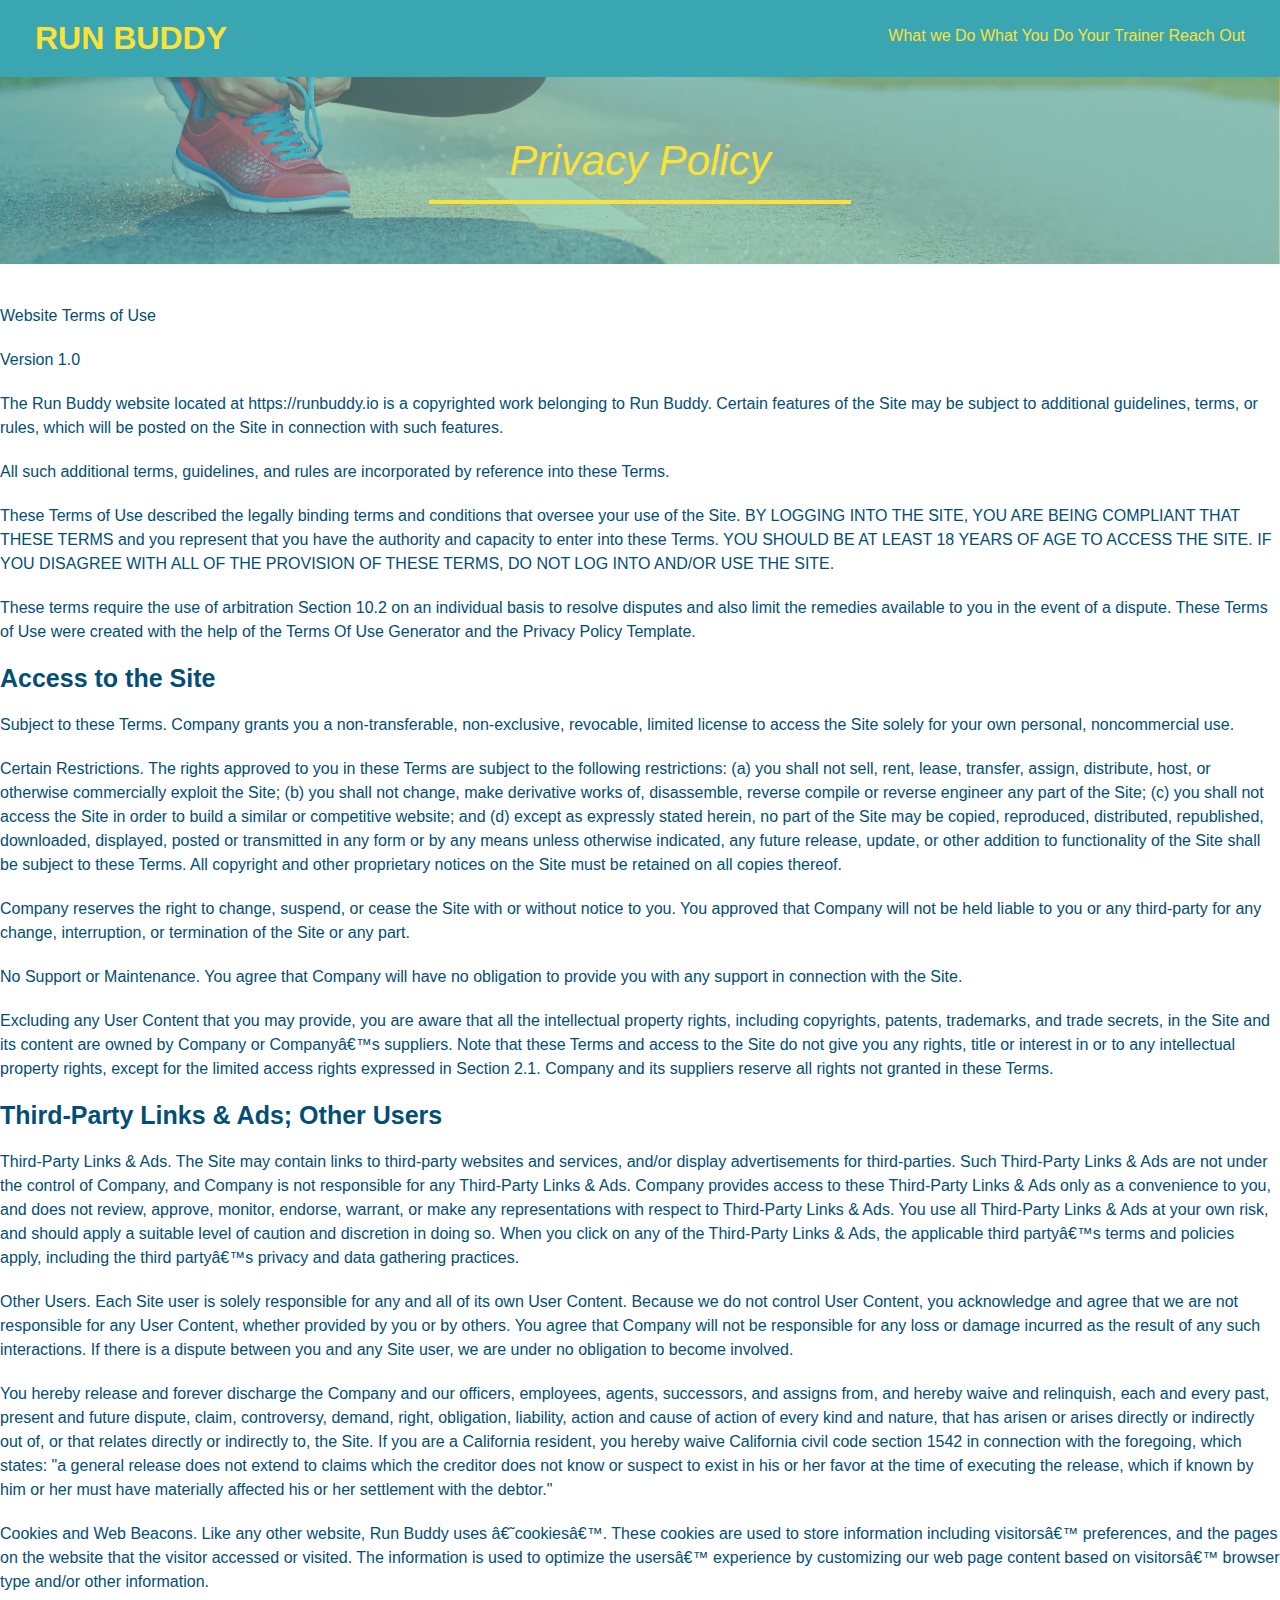
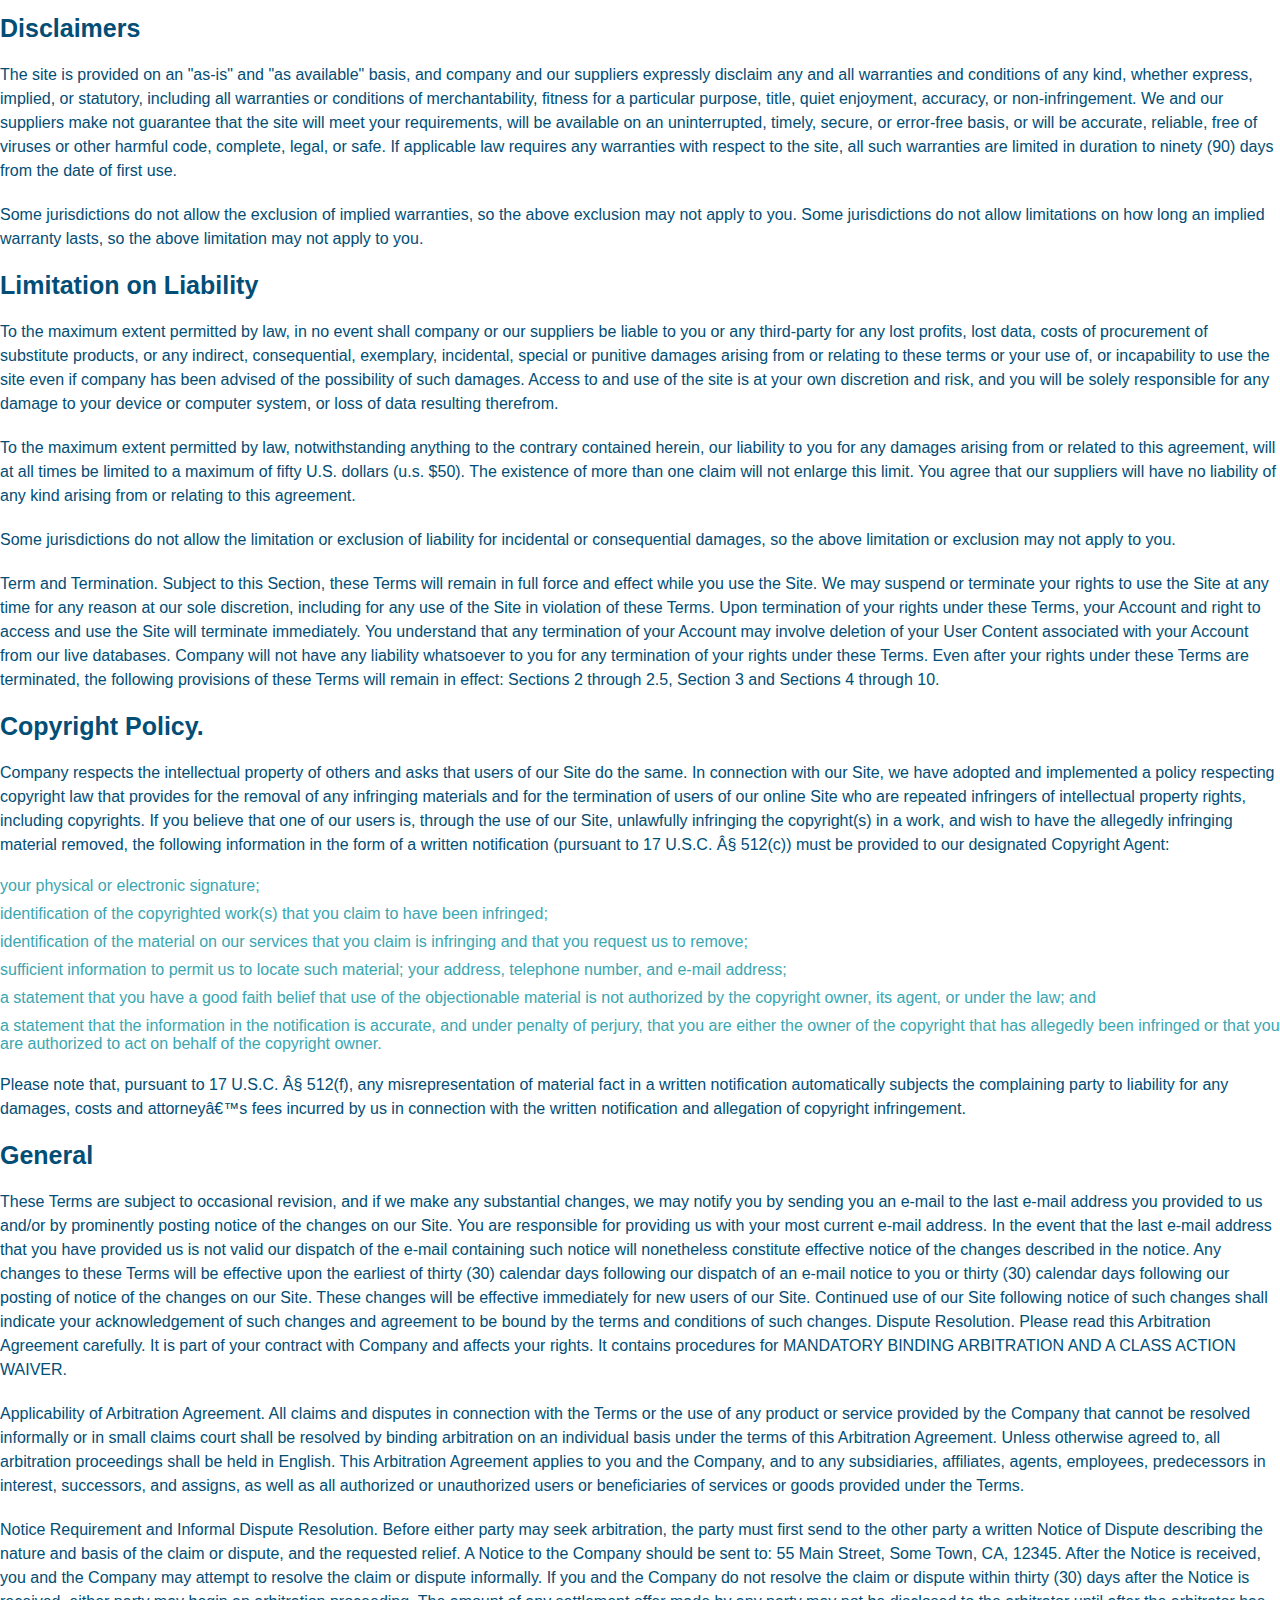
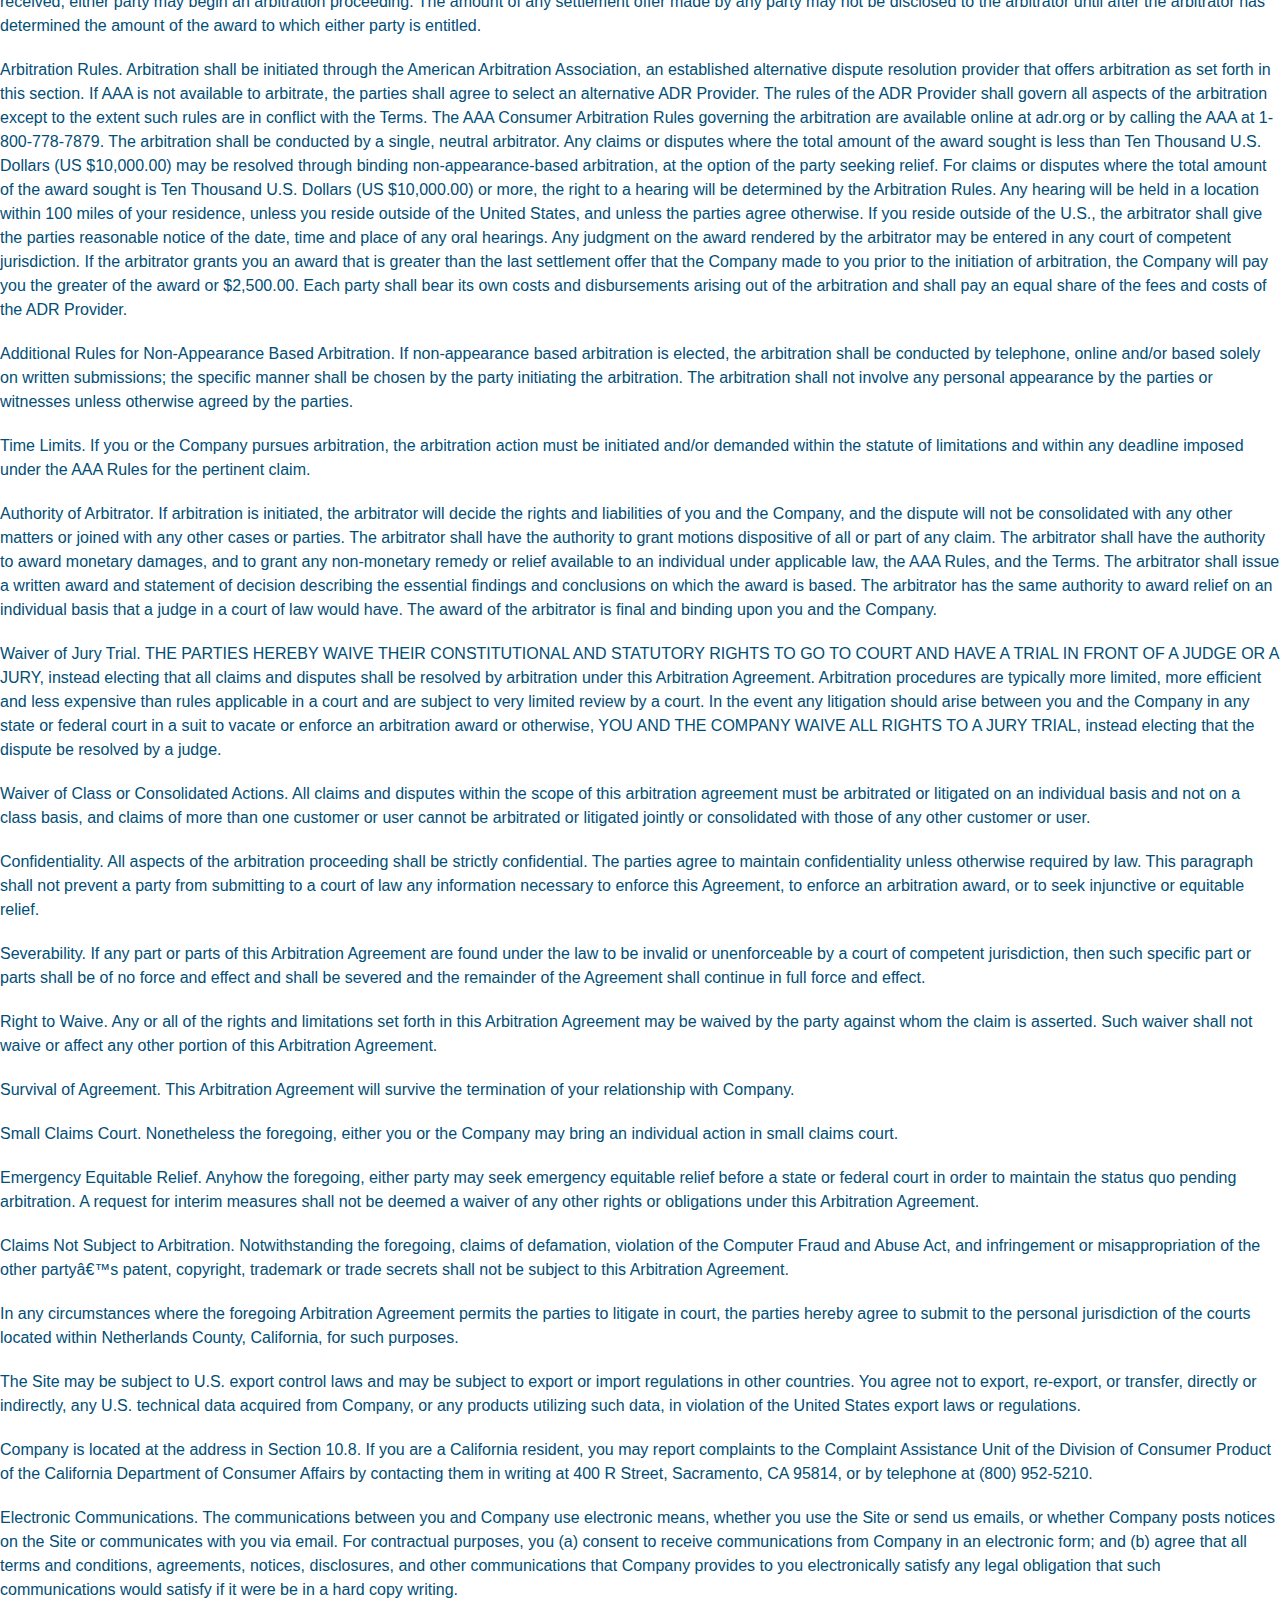
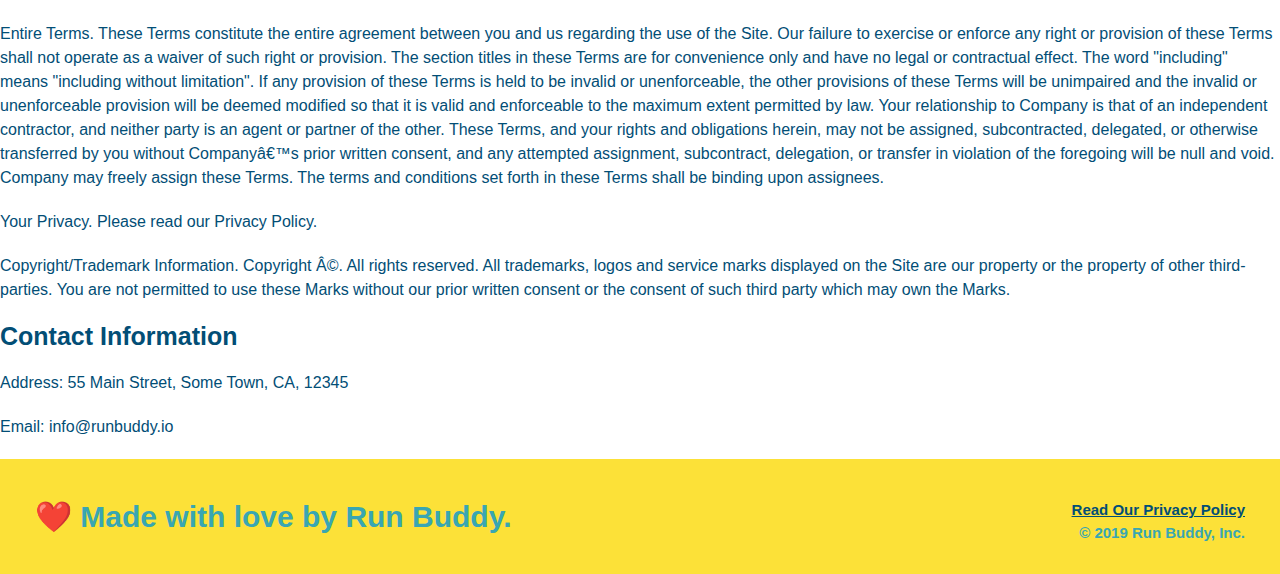
==== privacy-policy.html @ aa58d548 "privacy policy" ====
<!DOCTYPE html>
<html lang="en">
<head>
    <meta charset="UTF-8">
    
    <title>Privacy Policy - Run Buddy</title>
    <link rel="stylesheet" href="./style.css">
    <link rel="stylesheet" href="./assets/css/secondary-style.css">
</head>
<body>
    <header>
        
        <h1>
            <a href="index.html">RUN BUDDY</a>
        
        </h1>

        <nav>
            <ul>

            <il>
                <a href="./index.html#what-we-do">What we Do

                </a>
            </il>
            <il>
                <a href="./index.html#what-you-do"> What You Do

                </a>
            </il>
            <il>
                <a href="./index.html#your-trainer">Your Trainer

                </a>
            </il>
            <il>
                <a href="./index.html#reach-out"> Reach Out

                </a>
            </il>

            </ul>
            
        </nav>
    </header>

    <section class="hero">
        <h2 class="page-title">
          Privacy Policy
        </h2>
    </section>
    <articel class="secondary-content">
        
      <p>
        Website Terms of Use
      </p>

      <p>
        Version 1.0
      </p>

      <p>
        The Run Buddy website located at https://runbuddy.io is a copyrighted work belonging to Run Buddy. Certain
        features of the Site may be subject to additional guidelines, terms, or rules, which will be posted on the Site
        in connection with such features.
      </p>

      <p>
        All such additional terms, guidelines, and rules are incorporated by reference into these Terms.
      </p>

      <p>
        These Terms of Use described the legally binding terms and conditions that oversee your use of the Site. BY
        LOGGING INTO THE SITE, YOU ARE BEING COMPLIANT THAT THESE TERMS and you represent that you have the authority
        and capacity to enter into these Terms. YOU SHOULD BE AT LEAST 18 YEARS OF AGE TO ACCESS THE SITE. IF YOU
        DISAGREE WITH ALL OF THE PROVISION OF THESE TERMS, DO NOT LOG INTO AND/OR USE THE SITE.
      </p>

      <p>
        These terms require the use of arbitration Section 10.2 on an individual basis to resolve disputes and also
        limit the remedies available to you in the event of a dispute. These Terms of Use were created with the help of
        the Terms Of Use Generator and the Privacy Policy Template.
      </p>

      <h3>
        Access to the Site
      </h3>

      <p>
        Subject to these Terms. Company grants you a non-transferable, non-exclusive, revocable, limited license to
        access the Site solely for your own personal, noncommercial use.
      </p>

      <p>
        Certain Restrictions. The rights approved to you in these Terms are subject to the following restrictions: (a)
        you shall not sell, rent, lease, transfer, assign, distribute, host, or otherwise commercially exploit the Site;
        (b) you shall not change, make derivative works of, disassemble, reverse compile or reverse engineer any part of
        the Site; (c) you shall not access the Site in order to build a similar or competitive website; and (d) except
        as expressly stated herein, no part of the Site may be copied, reproduced, distributed, republished, downloaded,
        displayed, posted or transmitted in any form or by any means unless otherwise indicated, any future release,
        update, or other addition to functionality of the Site shall be subject to these Terms. All copyright and other
        proprietary notices on the Site must be retained on all copies thereof.
      </p>

      <p>
        Company reserves the right to change, suspend, or cease the Site with or without notice to you. You approved
        that Company will not be held liable to you or any third-party for any change, interruption, or termination of
        the Site or any part.
      </p>

      <p>
        No Support or Maintenance. You agree that Company will have no obligation to provide you with any support in
        connection with the Site.
      </p>

      <p>
        Excluding any User Content that you may provide, you are aware that all the intellectual property rights,
        including copyrights, patents, trademarks, and trade secrets, in the Site and its content are owned by Company
        or Companyâ€™s suppliers. Note that these Terms and access to the Site do not give you any rights, title or
        interest in or to any intellectual property rights, except for the limited access rights expressed in Section
        2.1. Company and its suppliers reserve all rights not granted in these Terms.
      </p>

      <h3>
        Third-Party Links & Ads; Other Users
      </h3>

      <p>
        Third-Party Links & Ads. The Site may contain links to third-party websites and services, and/or display
        advertisements for third-parties. Such Third-Party Links & Ads are not under the control of Company, and Company
        is not responsible for any Third-Party Links & Ads. Company provides access to these Third-Party Links & Ads
        only as a convenience to you, and does not review, approve, monitor, endorse, warrant, or make any
        representations with respect to Third-Party Links & Ads. You use all Third-Party Links & Ads at your own risk,
        and should apply a suitable level of caution and discretion in doing so. When you click on any of the
        Third-Party Links & Ads, the applicable third partyâ€™s terms and policies apply, including the third partyâ€™s
        privacy and data gathering practices.
      </p>

      <p>
        Other Users. Each Site user is solely responsible for any and all of its own User Content. Because we do not
        control User Content, you acknowledge and agree that we are not responsible for any User Content, whether
        provided by you or by others. You agree that Company will not be responsible for any loss or damage incurred as
        the result of any such interactions. If there is a dispute between you and any Site user, we are under no
        obligation to become involved.
      </p>

      <p>
        You hereby release and forever discharge the Company and our officers, employees, agents, successors, and
        assigns from, and hereby waive and relinquish, each and every past, present and future dispute, claim,
        controversy, demand, right, obligation, liability, action and cause of action of every kind and nature, that has
        arisen or arises directly or indirectly out of, or that relates directly or indirectly to, the Site. If you are
        a California resident, you hereby waive California civil code section 1542 in connection with the foregoing,
        which states: "a general release does not extend to claims which the creditor does not know or suspect to exist
        in his or her favor at the time of executing the release, which if known by him or her must have materially
        affected his or her settlement with the debtor."
      </p>

      <p>
        Cookies and Web Beacons. Like any other website, Run Buddy uses â€˜cookiesâ€™. These cookies are used to store
        information including visitorsâ€™ preferences, and the pages on the website that the visitor accessed or visited.
        The information is used to optimize the usersâ€™ experience by customizing our web page content based on visitorsâ€™
        browser type and/or other information.
      </p>

      <h3>
        Disclaimers
      </h3>

      <p>
        The site is provided on an "as-is" and "as available" basis, and company and our suppliers expressly disclaim
        any and all warranties and conditions of any kind, whether express, implied, or statutory, including all
        warranties or conditions of merchantability, fitness for a particular purpose, title, quiet enjoyment, accuracy,
        or non-infringement. We and our suppliers make not guarantee that the site will meet your requirements, will be
        available on an uninterrupted, timely, secure, or error-free basis, or will be accurate, reliable, free of
        viruses or other harmful code, complete, legal, or safe. If applicable law requires any warranties with respect
        to the site, all such warranties are limited in duration to ninety (90) days from the date of first use.
      </p>

      <p>
        Some jurisdictions do not allow the exclusion of implied warranties, so the above exclusion may not apply to
        you. Some jurisdictions do not allow limitations on how long an implied warranty lasts, so the above limitation
        may not apply to you.
      </p>

      <h3>
        Limitation on Liability
      </h3>

      <p>
        To the maximum extent permitted by law, in no event shall company or our suppliers be liable to you or any
        third-party for any lost profits, lost data, costs of procurement of substitute products, or any indirect,
        consequential, exemplary, incidental, special or punitive damages arising from or relating to these terms or
        your use of, or incapability to use the site even if company has been advised of the possibility of such
        damages. Access to and use of the site is at your own discretion and risk, and you will be solely responsible
        for any damage to your device or computer system, or loss of data resulting therefrom.
      </p>

      <p>
        To the maximum extent permitted by law, notwithstanding anything to the contrary contained herein, our liability
        to you for any damages arising from or related to this agreement, will at all times be limited to a maximum of
        fifty U.S. dollars (u.s. $50). The existence of more than one claim will not enlarge this limit. You agree that
        our suppliers will have no liability of any kind arising from or relating to this agreement.
      </p>

      <p>
        Some jurisdictions do not allow the limitation or exclusion of liability for incidental or consequential
        damages, so the above limitation or exclusion may not apply to you.
      </p>

      <p>
        Term and Termination. Subject to this Section, these Terms will remain in full force and effect while you use
        the Site. We may suspend or terminate your rights to use the Site at any time for any reason at our sole
        discretion, including for any use of the Site in violation of these Terms. Upon termination of your rights under
        these Terms, your Account and right to access and use the Site will terminate immediately. You understand that
        any termination of your Account may involve deletion of your User Content associated with your Account from our
        live databases. Company will not have any liability whatsoever to you for any termination of your rights under
        these Terms. Even after your rights under these Terms are terminated, the following provisions of these Terms
        will remain in effect: Sections 2 through 2.5, Section 3 and Sections 4 through 10.
      </p>

      <h3>
        Copyright Policy.
      </h3>

      <p>
        Company respects the intellectual property of others and asks that users of our Site do the same. In connection
        with our Site, we have adopted and implemented a policy respecting copyright law that provides for the removal
        of any infringing materials and for the termination of users of our online Site who are repeated infringers of
        intellectual property rights, including copyrights. If you believe that one of our users is, through the use of
        our Site, unlawfully infringing the copyright(s) in a work, and wish to have the allegedly infringing material
        removed, the following information in the form of a written notification (pursuant to 17 U.S.C. Â§ 512(c)) must
        be provided to our designated Copyright Agent:
      </p>

      <ul>
        <li>
          your physical or electronic signature;
        </li>
        <li>
          identification of the copyrighted work(s) that you claim to have been infringed;
        </li>
        <li>
          identification of the material on our services that you claim is infringing and that you request us to remove;
        </li>
        <li>
          sufficient information to permit us to locate such material; your address, telephone number, and e-mail
          address;
        </li>
        <li>
          a statement that you have a good faith belief that use of the objectionable material is not authorized by the
          copyright owner, its agent, or under the law; and
        </li>
        <li>
          a statement that the information in the notification is accurate, and under penalty of perjury, that you are
          either the owner of the copyright that has allegedly been infringed or that you are authorized to act on
          behalf of the copyright owner.
        </li>
      </ul>

      <p>
        Please note that, pursuant to 17 U.S.C. Â§ 512(f), any misrepresentation of material fact in a written
        notification automatically subjects the complaining party to liability for any damages, costs and attorneyâ€™s
        fees incurred by us in connection with the written notification and allegation of copyright infringement.
      </p>

      <h3>
        General
      </h3>

      <p>
        These Terms are subject to occasional revision, and if we make any substantial changes, we may notify you by
        sending you an e-mail to the last e-mail address you provided to us and/or by prominently posting notice of the
        changes on our Site. You are responsible for providing us with your most current e-mail address. In the event
        that the last e-mail address that you have provided us is not valid our dispatch of the e-mail containing such
        notice will nonetheless constitute effective notice of the changes described in the notice. Any changes to these
        Terms will be effective upon the earliest of thirty (30) calendar days following our dispatch of an e-mail
        notice to you or thirty (30) calendar days following our posting of notice of the changes on our Site. These
        changes will be effective immediately for new users of our Site. Continued use of our Site following notice of
        such changes shall indicate your acknowledgement of such changes and agreement to be bound by the terms and
        conditions of such changes. Dispute Resolution. Please read this Arbitration Agreement carefully. It is part of
        your contract with Company and affects your rights. It contains procedures for MANDATORY BINDING ARBITRATION AND
        A CLASS ACTION WAIVER.
      </p>

      <p>
        Applicability of Arbitration Agreement. All claims and disputes in connection with the Terms or the use of any
        product or service provided by the Company that cannot be resolved informally or in small claims court shall be
        resolved by binding arbitration on an individual basis under the terms of this Arbitration Agreement. Unless
        otherwise agreed to, all arbitration proceedings shall be held in English. This Arbitration Agreement applies to
        you and the Company, and to any subsidiaries, affiliates, agents, employees, predecessors in interest,
        successors, and assigns, as well as all authorized or unauthorized users or beneficiaries of services or goods
        provided under the Terms.
      </p>

      <p>
        Notice Requirement and Informal Dispute Resolution. Before either party may seek arbitration, the party must
        first send to the other party a written Notice of Dispute describing the nature and basis of the claim or
        dispute, and the requested relief. A Notice to the Company should be sent to: 55 Main Street, Some Town, CA,
        12345. After the Notice is received, you and the Company may attempt to resolve the claim or dispute informally.
        If you and the Company do not resolve the claim or dispute within thirty (30) days after the Notice is received,
        either party may begin an arbitration proceeding. The amount of any settlement offer made by any party may not
        be disclosed to the arbitrator until after the arbitrator has determined the amount of the award to which either
        party is entitled.
      </p>

      <p>
        Arbitration Rules. Arbitration shall be initiated through the American Arbitration Association, an established
        alternative dispute resolution provider that offers arbitration as set forth in this section. If AAA is not
        available to arbitrate, the parties shall agree to select an alternative ADR Provider. The rules of the ADR
        Provider shall govern all aspects of the arbitration except to the extent such rules are in conflict with the
        Terms. The AAA Consumer Arbitration Rules governing the arbitration are available online at adr.org or by
        calling the AAA at 1-800-778-7879. The arbitration shall be conducted by a single, neutral arbitrator. Any
        claims or disputes where the total amount of the award sought is less than Ten Thousand U.S. Dollars (US
        $10,000.00) may be resolved through binding non-appearance-based arbitration, at the option of the party seeking
        relief. For claims or disputes where the total amount of the award sought is Ten Thousand U.S. Dollars (US
        $10,000.00) or more, the right to a hearing will be determined by the Arbitration Rules. Any hearing will be
        held in a location within 100 miles of your residence, unless you reside outside of the United States, and
        unless the parties agree otherwise. If you reside outside of the U.S., the arbitrator shall give the parties
        reasonable notice of the date, time and place of any oral hearings. Any judgment on the award rendered by the
        arbitrator may be entered in any court of competent jurisdiction. If the arbitrator grants you an award that is
        greater than the last settlement offer that the Company made to you prior to the initiation of arbitration, the
        Company will pay you the greater of the award or $2,500.00. Each party shall bear its own costs and
        disbursements arising out of the arbitration and shall pay an equal share of the fees and costs of the ADR
        Provider.
      </p>

      <p>
        Additional Rules for Non-Appearance Based Arbitration. If non-appearance based arbitration is elected, the
        arbitration shall be conducted by telephone, online and/or based solely on written submissions; the specific
        manner shall be chosen by the party initiating the arbitration. The arbitration shall not involve any personal
        appearance by the parties or witnesses unless otherwise agreed by the parties.
      </p>

      <p>
        Time Limits. If you or the Company pursues arbitration, the arbitration action must be initiated and/or demanded
        within the statute of limitations and within any deadline imposed under the AAA Rules for the pertinent claim.
      </p>

      <p>
        Authority of Arbitrator. If arbitration is initiated, the arbitrator will decide the rights and liabilities of
        you and the Company, and the dispute will not be consolidated with any other matters or joined with any other
        cases or parties. The arbitrator shall have the authority to grant motions dispositive of all or part of any
        claim. The arbitrator shall have the authority to award monetary damages, and to grant any non-monetary remedy
        or relief available to an individual under applicable law, the AAA Rules, and the Terms. The arbitrator shall
        issue a written award and statement of decision describing the essential findings and conclusions on which the
        award is based. The arbitrator has the same authority to award relief on an individual basis that a judge in a
        court of law would have. The award of the arbitrator is final and binding upon you and the Company.
      </p>

      <p>
        Waiver of Jury Trial. THE PARTIES HEREBY WAIVE THEIR CONSTITUTIONAL AND STATUTORY RIGHTS TO GO TO COURT AND HAVE
        A TRIAL IN FRONT OF A JUDGE OR A JURY, instead electing that all claims and disputes shall be resolved by
        arbitration under this Arbitration Agreement. Arbitration procedures are typically more limited, more efficient
        and less expensive than rules applicable in a court and are subject to very limited review by a court. In the
        event any litigation should arise between you and the Company in any state or federal court in a suit to vacate
        or enforce an arbitration award or otherwise, YOU AND THE COMPANY WAIVE ALL RIGHTS TO A JURY TRIAL, instead
        electing that the dispute be resolved by a judge.
      </p>

      <p>
        Waiver of Class or Consolidated Actions. All claims and disputes within the scope of this arbitration agreement
        must be arbitrated or litigated on an individual basis and not on a class basis, and claims of more than one
        customer or user cannot be arbitrated or litigated jointly or consolidated with those of any other customer or
        user.
      </p>

      <p>
        Confidentiality. All aspects of the arbitration proceeding shall be strictly confidential. The parties agree to
        maintain confidentiality unless otherwise required by law. This paragraph shall not prevent a party from
        submitting to a court of law any information necessary to enforce this Agreement, to enforce an arbitration
        award, or to seek injunctive or equitable relief.
      </p>

      <p>
        Severability. If any part or parts of this Arbitration Agreement are found under the law to be invalid or
        unenforceable by a court of competent jurisdiction, then such specific part or parts shall be of no force and
        effect and shall be severed and the remainder of the Agreement shall continue in full force and effect.
      </p>

      <p>
        Right to Waive. Any or all of the rights and limitations set forth in this Arbitration Agreement may be waived
        by the party against whom the claim is asserted. Such waiver shall not waive or affect any other portion of this
        Arbitration Agreement.
      </p>

      <p>
        Survival of Agreement. This Arbitration Agreement will survive the termination of your relationship with
        Company.
      </p>

      <p>
        Small Claims Court. Nonetheless the foregoing, either you or the Company may bring an individual action in small
        claims court.
      </p>

      <p>
        Emergency Equitable Relief. Anyhow the foregoing, either party may seek emergency equitable relief before a
        state or federal court in order to maintain the status quo pending arbitration. A request for interim measures
        shall not be deemed a waiver of any other rights or obligations under this Arbitration Agreement.
      </p>

      <p>
        Claims Not Subject to Arbitration. Notwithstanding the foregoing, claims of defamation, violation of the
        Computer Fraud and Abuse Act, and infringement or misappropriation of the other partyâ€™s patent, copyright,
        trademark or trade secrets shall not be subject to this Arbitration Agreement.
      </p>

      <p>
        In any circumstances where the foregoing Arbitration Agreement permits the parties to litigate in court, the
        parties hereby agree to submit to the personal jurisdiction of the courts located within Netherlands County,
        California, for such purposes.
      </p>

      <p>
        The Site may be subject to U.S. export control laws and may be subject to export or import regulations in other
        countries. You agree not to export, re-export, or transfer, directly or indirectly, any U.S. technical data
        acquired from Company, or any products utilizing such data, in violation of the United States export laws or
        regulations.
      </p>

      <p>
        Company is located at the address in Section 10.8. If you are a California resident, you may report complaints
        to the Complaint Assistance Unit of the Division of Consumer Product of the California Department of Consumer
        Affairs by contacting them in writing at 400 R Street, Sacramento, CA 95814, or by telephone at (800) 952-5210.
      </p>

      <p>
        Electronic Communications. The communications between you and Company use electronic means, whether you use the
        Site or send us emails, or whether Company posts notices on the Site or communicates with you via email. For
        contractual purposes, you (a) consent to receive communications from Company in an electronic form; and (b)
        agree that all terms and conditions, agreements, notices, disclosures, and other communications that Company
        provides to you electronically satisfy any legal obligation that such communications would satisfy if it were be
        in a hard copy writing.
      </p>

      <p>
        Entire Terms. These Terms constitute the entire agreement between you and us regarding the use of the Site. Our
        failure to exercise or enforce any right or provision of these Terms shall not operate as a waiver of such right
        or provision. The section titles in these Terms are for convenience only and have no legal or contractual
        effect. The word "including" means "including without limitation". If any provision of these Terms is held to be
        invalid or unenforceable, the other provisions of these Terms will be unimpaired and the invalid or
        unenforceable provision will be deemed modified so that it is valid and enforceable to the maximum extent
        permitted by law. Your relationship to Company is that of an independent contractor, and neither party is an
        agent or partner of the other. These Terms, and your rights and obligations herein, may not be assigned,
        subcontracted, delegated, or otherwise transferred by you without Companyâ€™s prior written consent, and any
        attempted assignment, subcontract, delegation, or transfer in violation of the foregoing will be null and void.
        Company may freely assign these Terms. The terms and conditions set forth in these Terms shall be binding upon
        assignees.
      </p>

      <p>
        Your Privacy. Please read our Privacy Policy.
      </p>

      <p>
        Copyright/Trademark Information. Copyright Â©. All rights reserved. All trademarks, logos and service marks
        displayed on the Site are our property or the property of other third-parties. You are not permitted to use
        these Marks without our prior written consent or the consent of such third party which may own the Marks.
      </p>

      <h3>
        Contact Information
      </h3>

      <p>
        Address: 55 Main Street, Some Town, CA, 12345
      </p>

      <p>
        Email: info@runbuddy.io
      </p>

    </articel>

    
</body>
<footer>
    <h2>
        <div>

        <a href="./privacy-policy.html">Read Our Privacy Policy</a>
        <br />
        &copy; 2019 Run Buddy, Inc.


      </div>

      
      ❤️ Made with love by Run Buddy.
        
    </h2>
</footer>
</html>
---- style.css ----
* {
  margin: 0;
  padding: 0;
  box-sizing: border-box;
}

body {
    
    color: #39a6b2;
    font-family: Helvetica, Arial, sans-serif;
  }


  header {
    padding: 20px 35px;
    background-color: #39a6b2;
  }


header h1 {
    font-weight: bold;
    font: size 36px;
    color:#fce138;
    margin: 0;
    display: inline;
}


header a {
    text-decoration: none;
      color: #fce138;
}


  header nav {
  float: right;
  margin: 7px 0;
}


header nav ul li {
  display: inline;
}


header nav ul li a {
    margin: 0 30px;
    font-weight: lighter;
    font-size: 22px;
  }


footer {
    background: #fce138;
    width: 100%;
    padding: 40px 35px;
  }

  footer h2 {
    display: inline;
    font-size: 30px;
    margin: 0;
  }

  footer div {
    float: right;
    line-height: 1.5;
    text-align: right;
    font-size:15px
  }


  footer a {
    color: #024e76;
  }
  section {
    padding: 60px;
  }

  .hero{
    background-image: url("./images/hero-bg.jpg");
    height:600px;
    background-size: cover;
  background-position: center;
  position: relative;
  }
 
  .hero-form {
    border: 3px solid #024e76;
    background-color: #fce138;
    padding: 20px;
    width: 500px;
    color: #024e76;
    position: absolute;
    bottom: 120px;
  right: 140px;
  }
  .hero-form p {
  margin: 5px 0 15px 0;
}
.hero-form h3 {
  font-size: 24px;
  margin: 0;
}

.hero-form p {
  margin: 5px 0 15px 0;
}

.form-input {
  border: 1px solid #024e76;
  display: block;
  padding: 7px 15px;
  font-size: 16px;
  color: #024e76;
  width: 100%;
  margin-bottom: 15px;
}
.hero-form label {
  margin: 0 5px;
}
.hero-form button {
  color: #fce138;
  background-color: #024e76;
  border: none;
  padding: 10px 20px;
  font-size: 16px;
}
.intro {
  text-align: center;
}
.intro h2 {
  font-size: 55px;
  color: #024e76;
  margin-bottom: 35px;
  padding: 0 100px 20px 100px;
  border-bottom: 3px solid;
  border-color: #fce138;
  /* add this alongside your other declarations */
  display: inline-block;
}
.intro p {
  line-height: 1.7;
  color: #39a6b2;
  width: 80%;
  font-size: 20px;
  margin: 0 auto;
}
---- assets/css/secondary-style.css ----
.hero {
    background-position: bottom;
    height: auto;
    text-align: center;
    margin-bottom: 40px;
  }
.page-title {
    color: #fce138;
    display:inline-block;
    border-bottom: 4px solid #fce138;
    padding: 0 80px 15px 80px;
    font-weight: normal;
    font-size: 42px;
    font-style:italic;
}
.secondary-content{ 
    width:80%;
    margin:auto;
    color: #024e76;
}
.secondary-content h3 {
    font-size:25px;
    margin: 20px 0 20px 0;
}
.secondary-content p {
    font-size:16px;
    line-height: 1.5;
    margin: 20px 0 20px 0;
}
.secondary-content li {
    color: #39a6b2;
    margin: 10px 0 10px 0;
}
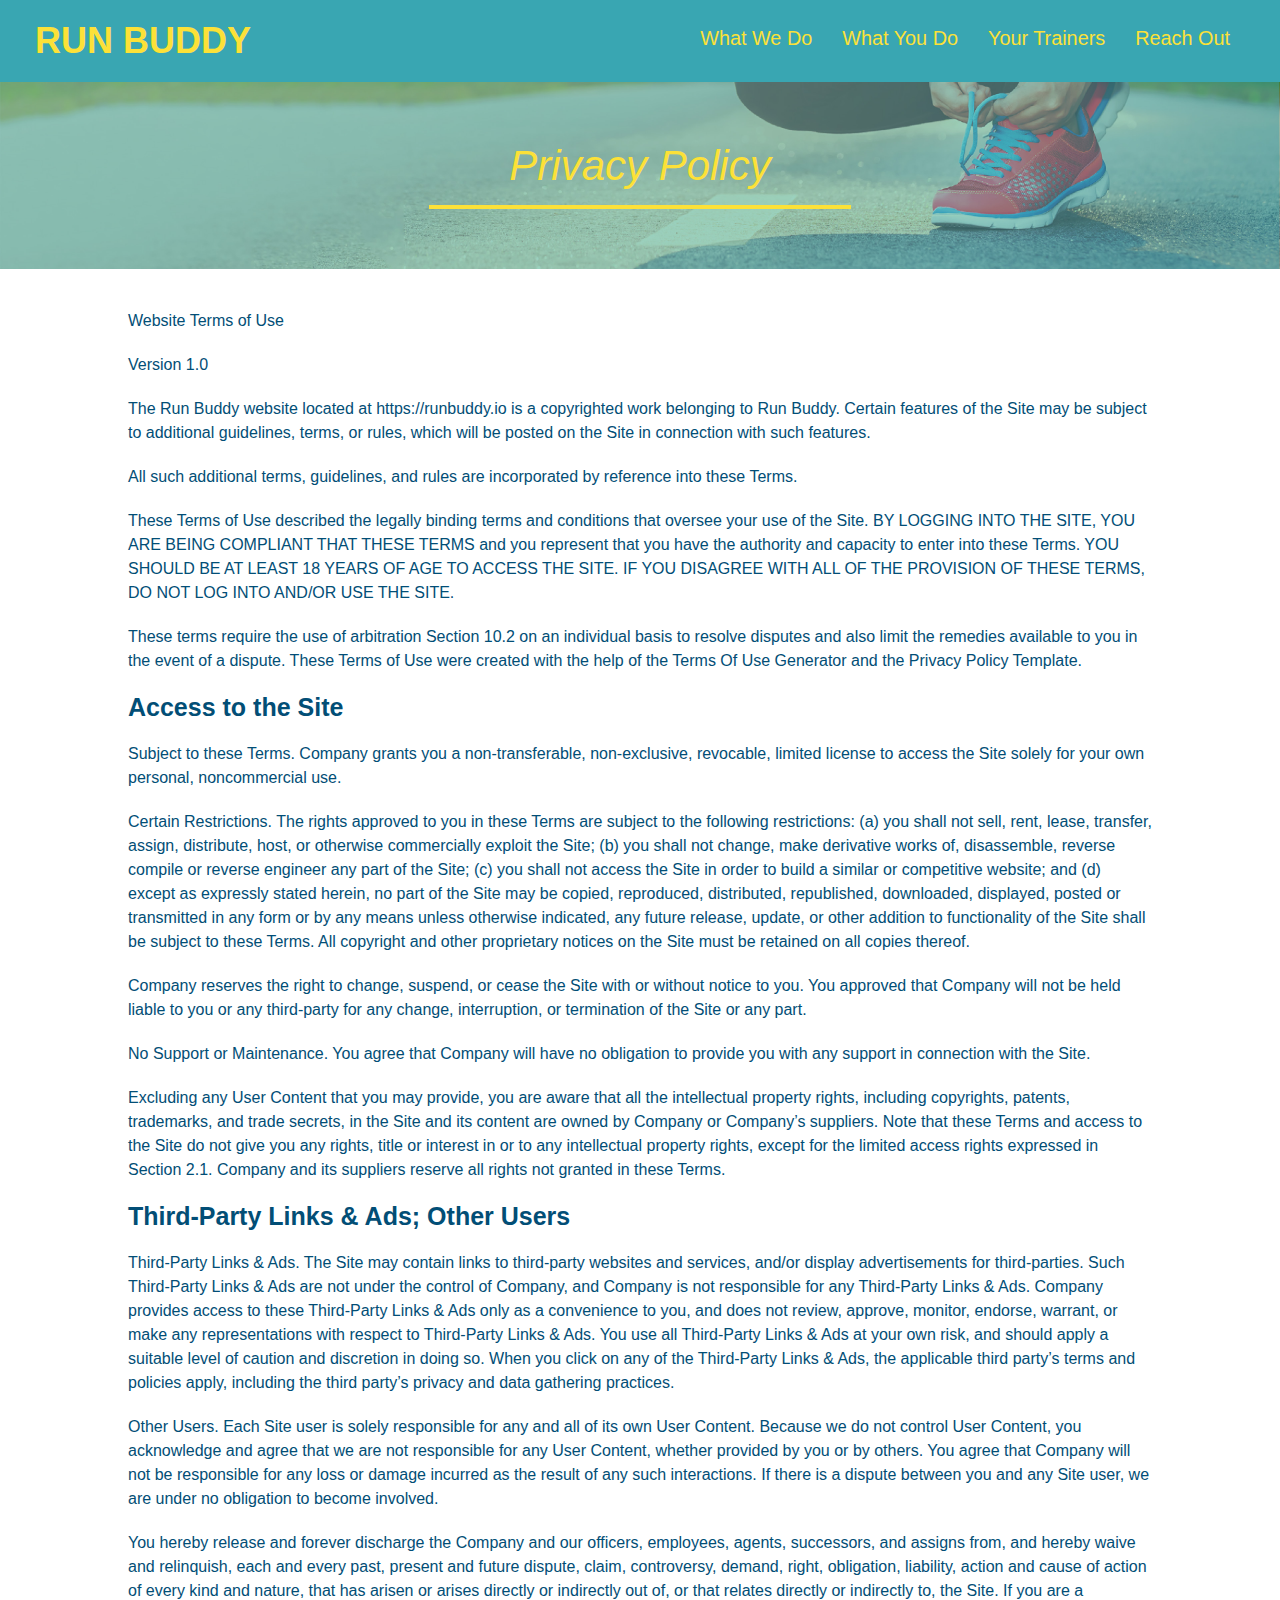
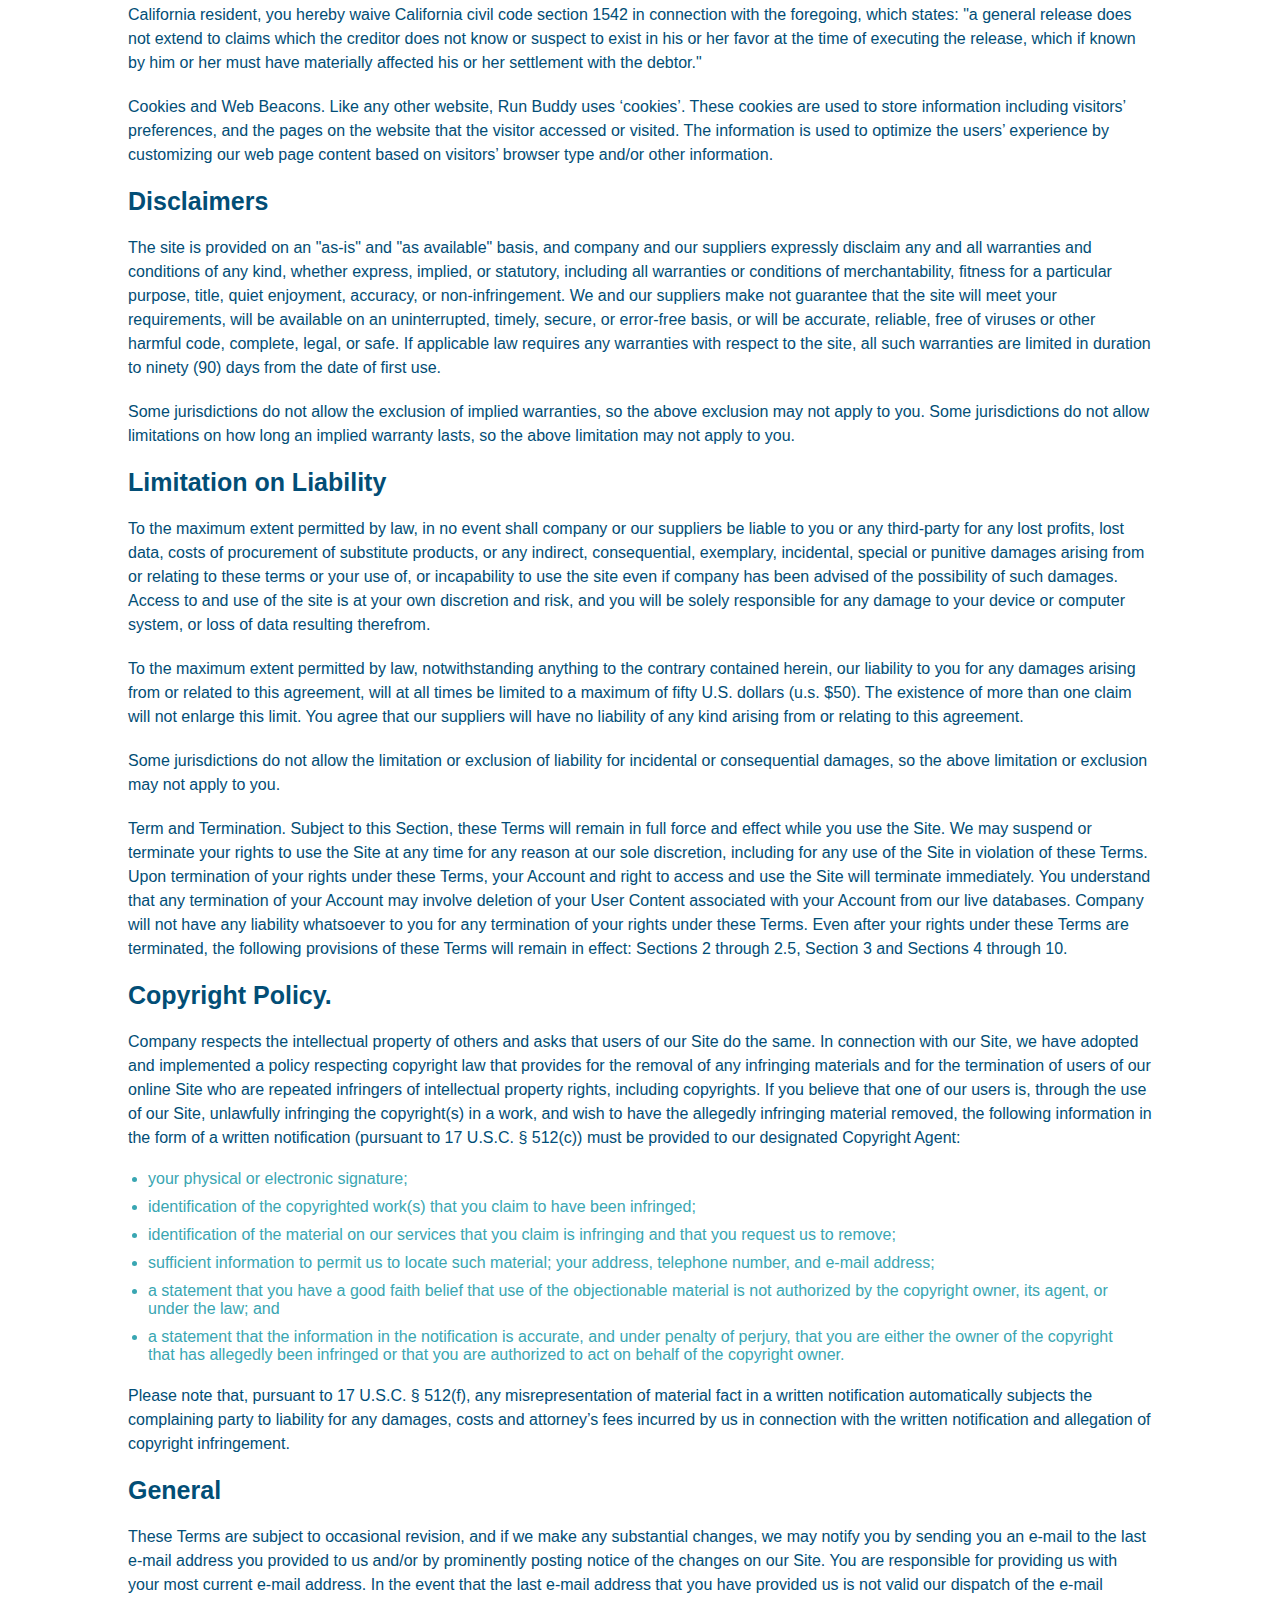
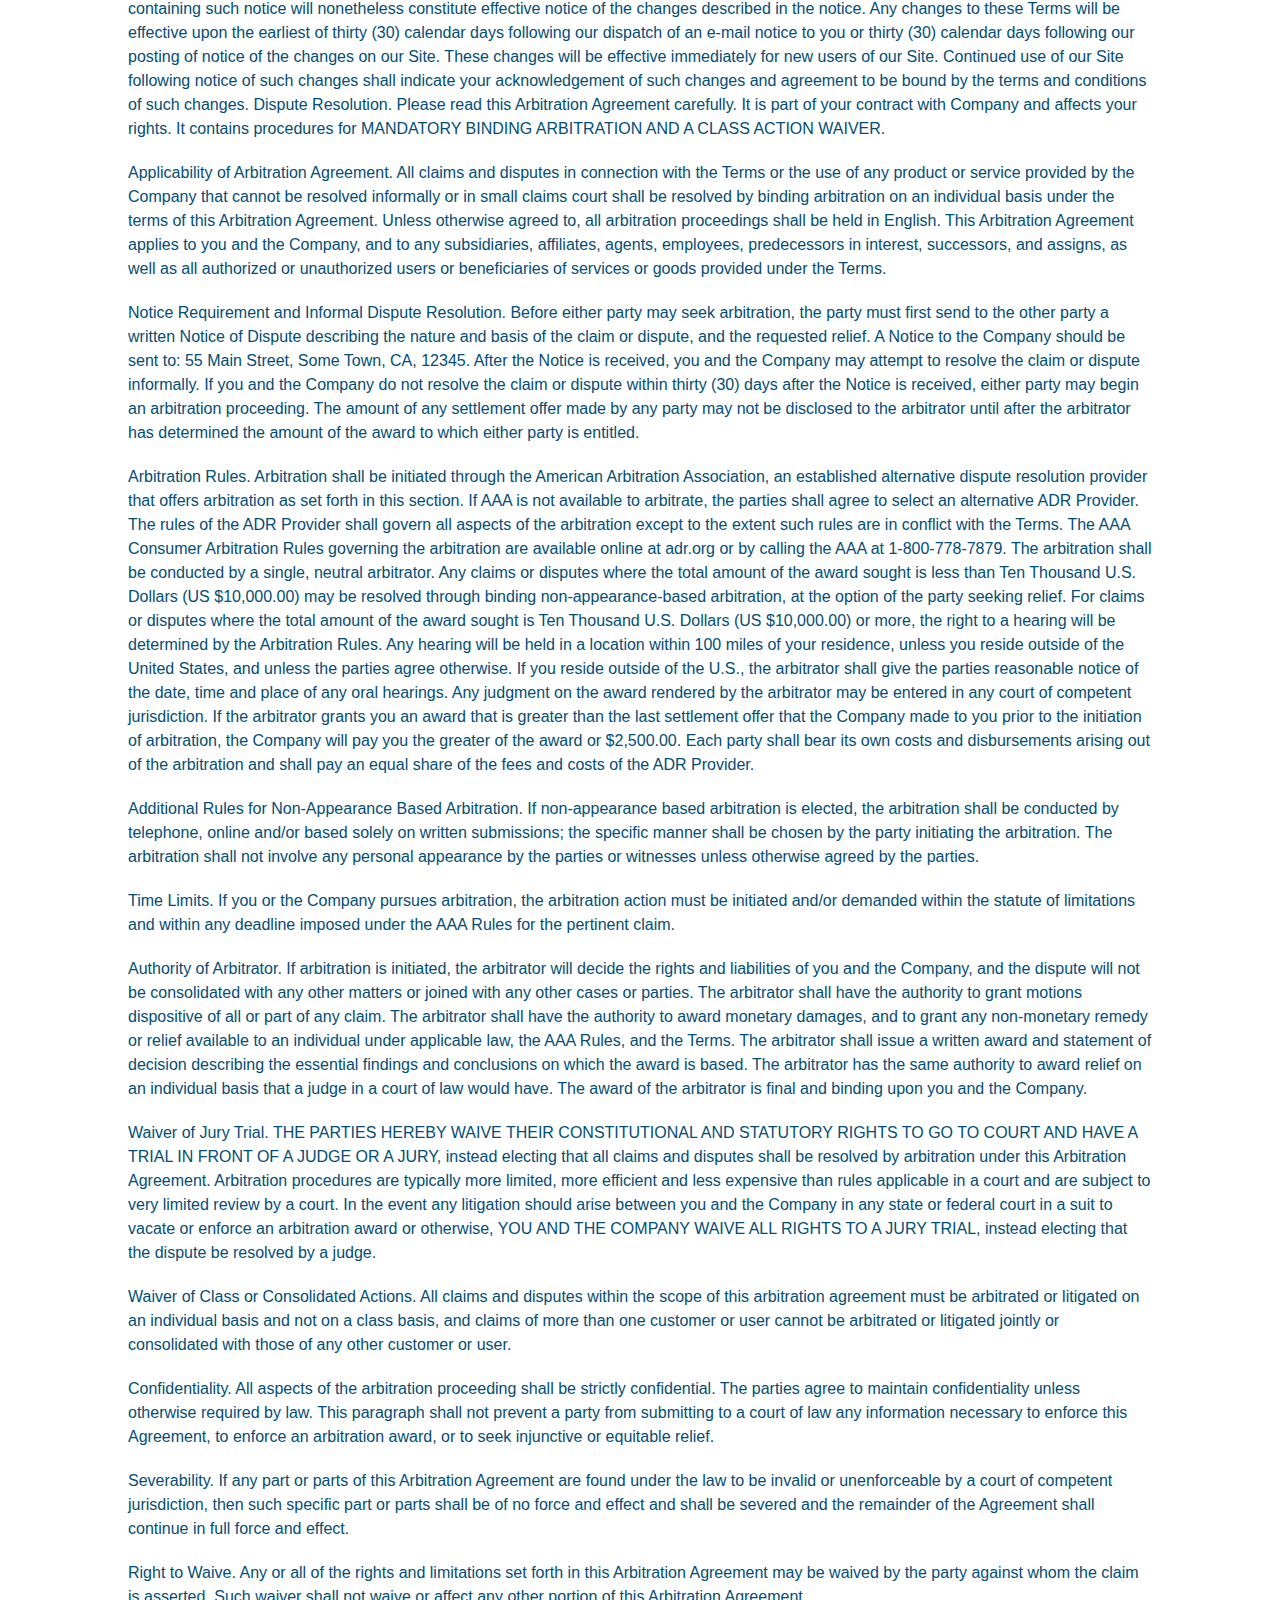
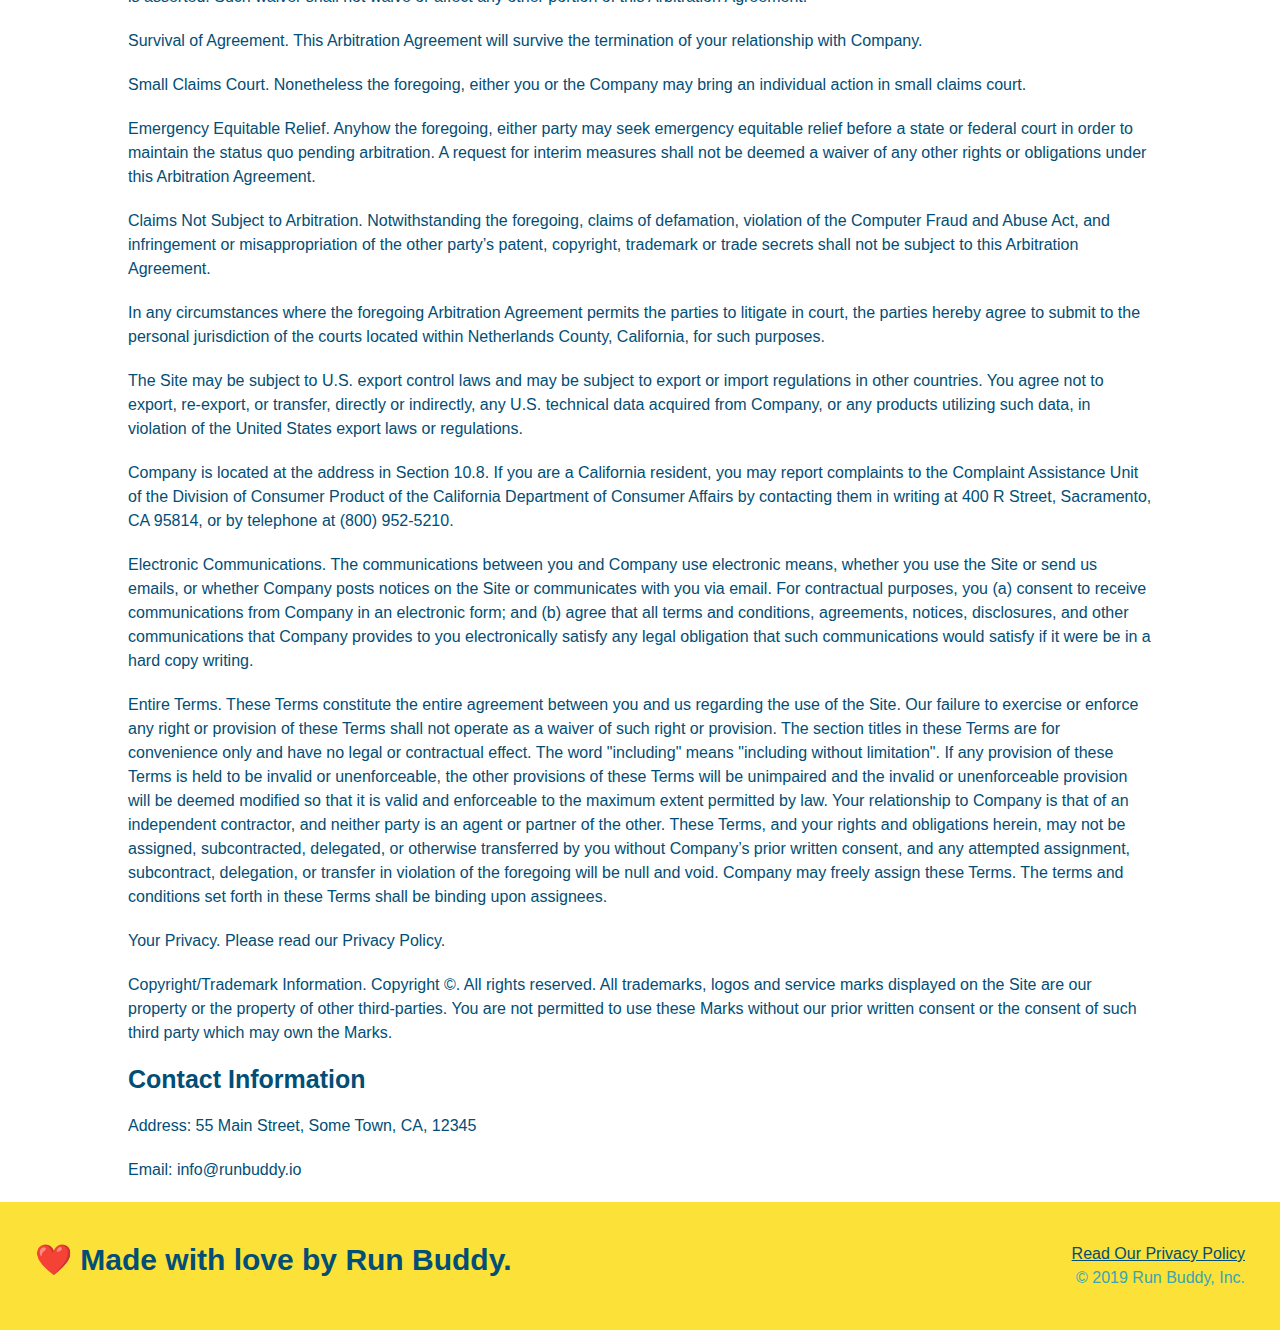
==== commit faf268c2: "fixed and changed" ====
--- a/privacy-policy.html
+++ b/privacy-policy.html
@@ -1,56 +1,45 @@
 <!DOCTYPE html>
 <html lang="en">
-<head>
-    <meta charset="UTF-8">
-    
-    <title>Privacy Policy - Run Buddy</title>
-    <link rel="stylesheet" href="./style.css">
-    <link rel="stylesheet" href="./assets/css/secondary-style.css">
-</head>
-<body>
+  <head>
+    <meta charset="UTF-8" />
+    <meta name="viewport" content="width=device-width, initial-scale=1.0" />
+    <link rel="stylesheet" href="./assets/css/style.css" />
+    <link rel="stylesheet" href="./assets/css/secondary-styles.css" />
+    <title>Run Buddy - Privacy Policy</title>
+  </head>
+  <body>
     <header>
-        
-        <h1>
-            <a href="index.html">RUN BUDDY</a>
-        
-        </h1>
-
-        <nav>
-            <ul>
-
-            <il>
-                <a href="./index.html#what-we-do">What we Do
-
-                </a>
-            </il>
-            <il>
-                <a href="./index.html#what-you-do"> What You Do
-
-                </a>
-            </il>
-            <il>
-                <a href="./index.html#your-trainer">Your Trainer
-
-                </a>
-            </il>
-            <il>
-                <a href="./index.html#reach-out"> Reach Out
-
-                </a>
-            </il>
-
-            </ul>
-            
-        </nav>
+      <h1>
+        <a href="./index.html">RUN BUDDY</a>
+      </h1>
+      <nav>
+        <ul>
+          <li>
+            <a href="./index.html#what-we-do">What We Do</a>
+          </li>
+          <li>
+            <a href="./index.html#what-you-do">What You Do</a>
+          </li>
+          <li>
+            <a href="./index.html#your-trainers">Your Trainers</a>
+          </li>
+          <li>
+            <a href="./index.html#reach-out">Reach Out</a>
+          </li>
+        </ul>
+      </nav>
     </header>
-
+    <!-- end navigation -->
+
+    <!-- hero/jumbotron -->
     <section class="hero">
-        <h2 class="page-title">
-          Privacy Policy
-        </h2>
+      <h2 class="page-title">
+        Privacy Policy
+      </h2>
     </section>
-    <articel class="secondary-content">
-        
+
+    <!-- body copy -->
+    <article class="secondary-content">
       <p>
         Website Terms of Use
       </p>
@@ -116,7 +105,7 @@
       <p>
         Excluding any User Content that you may provide, you are aware that all the intellectual property rights,
         including copyrights, patents, trademarks, and trade secrets, in the Site and its content are owned by Company
-        or Companyâ€™s suppliers. Note that these Terms and access to the Site do not give you any rights, title or
+        or Company’s suppliers. Note that these Terms and access to the Site do not give you any rights, title or
         interest in or to any intellectual property rights, except for the limited access rights expressed in Section
         2.1. Company and its suppliers reserve all rights not granted in these Terms.
       </p>
@@ -132,7 +121,7 @@
         only as a convenience to you, and does not review, approve, monitor, endorse, warrant, or make any
         representations with respect to Third-Party Links & Ads. You use all Third-Party Links & Ads at your own risk,
         and should apply a suitable level of caution and discretion in doing so. When you click on any of the
-        Third-Party Links & Ads, the applicable third partyâ€™s terms and policies apply, including the third partyâ€™s
+        Third-Party Links & Ads, the applicable third party’s terms and policies apply, including the third party’s
         privacy and data gathering practices.
       </p>
 
@@ -156,9 +145,9 @@
       </p>
 
       <p>
-        Cookies and Web Beacons. Like any other website, Run Buddy uses â€˜cookiesâ€™. These cookies are used to store
-        information including visitorsâ€™ preferences, and the pages on the website that the visitor accessed or visited.
-        The information is used to optimize the usersâ€™ experience by customizing our web page content based on visitorsâ€™
+        Cookies and Web Beacons. Like any other website, Run Buddy uses ‘cookies’. These cookies are used to store
+        information including visitors’ preferences, and the pages on the website that the visitor accessed or visited.
+        The information is used to optimize the users’ experience by customizing our web page content based on visitors’
         browser type and/or other information.
       </p>
 
@@ -228,7 +217,7 @@
         of any infringing materials and for the termination of users of our online Site who are repeated infringers of
         intellectual property rights, including copyrights. If you believe that one of our users is, through the use of
         our Site, unlawfully infringing the copyright(s) in a work, and wish to have the allegedly infringing material
-        removed, the following information in the form of a written notification (pursuant to 17 U.S.C. Â§ 512(c)) must
+        removed, the following information in the form of a written notification (pursuant to 17 U.S.C. § 512(c)) must
         be provided to our designated Copyright Agent:
       </p>
 
@@ -258,8 +247,8 @@
       </ul>
 
       <p>
-        Please note that, pursuant to 17 U.S.C. Â§ 512(f), any misrepresentation of material fact in a written
-        notification automatically subjects the complaining party to liability for any damages, costs and attorneyâ€™s
+        Please note that, pursuant to 17 U.S.C. § 512(f), any misrepresentation of material fact in a written
+        notification automatically subjects the complaining party to liability for any damages, costs and attorney’s
         fees incurred by us in connection with the written notification and allegation of copyright infringement.
       </p>
 
@@ -401,7 +390,7 @@
 
       <p>
         Claims Not Subject to Arbitration. Notwithstanding the foregoing, claims of defamation, violation of the
-        Computer Fraud and Abuse Act, and infringement or misappropriation of the other partyâ€™s patent, copyright,
+        Computer Fraud and Abuse Act, and infringement or misappropriation of the other party’s patent, copyright,
         trademark or trade secrets shall not be subject to this Arbitration Agreement.
       </p>
 
@@ -442,7 +431,7 @@
         unenforceable provision will be deemed modified so that it is valid and enforceable to the maximum extent
         permitted by law. Your relationship to Company is that of an independent contractor, and neither party is an
         agent or partner of the other. These Terms, and your rights and obligations herein, may not be assigned,
-        subcontracted, delegated, or otherwise transferred by you without Companyâ€™s prior written consent, and any
+        subcontracted, delegated, or otherwise transferred by you without Company’s prior written consent, and any
         attempted assignment, subcontract, delegation, or transfer in violation of the foregoing will be null and void.
         Company may freely assign these Terms. The terms and conditions set forth in these Terms shall be binding upon
         assignees.
@@ -453,7 +442,7 @@
       </p>
 
       <p>
-        Copyright/Trademark Information. Copyright Â©. All rights reserved. All trademarks, logos and service marks
+        Copyright/Trademark Information. Copyright ©. All rights reserved. All trademarks, logos and service marks
         displayed on the Site are our property or the property of other third-parties. You are not permitted to use
         these Marks without our prior written consent or the consent of such third party which may own the Marks.
       </p>
@@ -469,25 +458,17 @@
       <p>
         Email: info@runbuddy.io
       </p>
-
-    </articel>
-
-    
-</body>
-<footer>
-    <h2>
-        <div>
-
-        <a href="./privacy-policy.html">Read Our Privacy Policy</a>
-        <br />
+    </article>
+
+    <!-- footer -->
+    <footer>
+      <h2>❤️ Made with love by Run Buddy.</h2>
+
+      <div>
+        <a href="./privacy-policy.html">Read Our Privacy Policy</a> <br/>
         &copy; 2019 Run Buddy, Inc.
-
-
       </div>
-
-      
-      ❤️ Made with love by Run Buddy.
-        
-    </h2>
-</footer>
-</html>+    </footer>
+    <!-- footer end -->
+  </body>
+</html>
--- a/assets/css/style.css
+++ b/assets/css/style.css
@@ -0,0 +1,470 @@
+* {
+  box-sizing: border-box;
+  margin: 0;
+  padding: 0;
+}
+
+body {
+  color: #39a6b2;
+  font-family: Helvetica, Arial, sans-serif;
+}
+
+
+/* HEADER / NAV BAR STYLES START */
+
+header {
+  padding: 20px 35px;
+  background-color: #39a6b2;
+  display: flex;
+  justify-content: space-between;
+  flex-wrap: wrap;
+}
+
+header h1 {
+  font-weight: bold;
+  margin: 0;
+  font-size: 36px;
+  color: #fce138;
+}
+
+header a {
+  text-decoration: none;
+  color: #fce138;
+}
+
+header nav {
+  margin: 7px 0;
+}
+
+header nav ul {
+  display: flex;
+  flex-wrap: wrap;
+  justify-content: space-between;
+  align-items: center;
+  list-style: none;
+}
+
+header nav ul li a {
+  padding: 10px 15px;
+  font-weight: lighter;
+  font-size: 1.55vw;
+}
+
+/* HEADER / NAVBAR STYLES END */
+
+
+
+/* FOOTER STYLES START */
+footer {
+  background: #fce138;
+  padding: 40px 35px;
+  display: flex;
+  justify-content: space-between;
+  flex-wrap: wrap;
+  width: 100%;
+}
+
+footer h2 {
+  color: #024e76;
+  font-size: 30px;
+  margin: 0;
+}
+
+footer div {
+  line-height: 1.5;
+  text-align: right;
+}
+
+footer a {
+  color: #024e76;
+}
+/* END FOOTER STYLES */
+
+/* STYLE ALL SECTION TAGS */
+section {
+  padding: 60px;
+}
+
+/* HERO STYLES START */
+.hero {
+  background-image: url('../images/hero-bg.jpg');
+  background-size: cover;
+  background-position: center;
+  display: flex;
+  justify-content: center;
+  flex-wrap: wrap;
+  align-items: flex-start;
+}
+
+.hero-cta {
+  width: 35%;
+  text-align: right;
+  margin: 3.5%;
+  color: #fff;
+  font-size: 18px;
+  line-height: 1.2;
+}
+
+.hero-cta h2 {
+  font-style: italic;
+  font-size: 55px;
+  color: #fce138;
+}
+
+.hero-form {
+  border: 3px solid #024e76;
+  background-color: #fce138;
+  padding: 20px;
+  color: #024e76;
+  width: 40%;
+  margin: 3.5%;
+}
+
+.hero-form h3 {
+  font-size: 24px;
+  margin: 0;
+}
+.hero-form p {
+  margin: 5px 0 15px 0;
+}
+
+.form-input {
+  border: 1px solid #024e76;
+  display: block;
+  padding: 7px 15px;
+  font-size: 16px;
+  color: #024e76;
+  width: 100%;
+  margin-bottom: 15px; 
+}
+
+.hero-form label {
+  margin: 0 5px;
+}
+
+.hero-form button {
+  color: #fce138;
+  background-color: #024e76;
+  border: none;
+  padding: 10px 20px;
+  font-size: 16px;
+} 
+/* HERO STYLES END */
+
+
+/* SECTION TITLE STYLES START */
+.section-title {
+  font-size: 48px;
+  border-bottom: 3px solid;
+  color: #024e76;
+  padding-bottom: 20px;
+  text-align: center;
+  margin: 0 auto 35px auto;
+  width: 50%;
+}
+
+.primary-border {
+  border-color: #fce138;
+}
+
+.secondary-border {
+  border-color: #39a6b2;
+}
+/* SECTION TITLE STYLES END */
+
+/* WHAT WE DO STYLES */
+
+.intro p {
+  line-height: 1.7;
+  color: #39a6b2;
+  width: 80%;
+  margin: 0 auto;
+  font-size: 20px;
+  text-align: center;
+}
+/* WHAT YOU DO STYLES END */
+
+
+/* WHAT YOU DO STYLES START */
+.steps { 
+  background: #fce138;
+}
+
+.step {
+  margin: 50px auto;
+  padding-bottom: 50px;
+  width: 80%;
+  border-bottom: 1px solid #39a6b2;
+  display: flex;
+  flex-wrap: wrap;
+  align-items: center;
+  justify-content: space-between;
+}
+
+.step h3 {
+  color: #024e76;
+  font-size: 46px;
+  flex: 1 30%;
+}
+
+.step-info {
+  flex: 2 70%;
+  display: flex;
+  flex-wrap: wrap;
+  align-items: center;
+}
+
+.step-img {
+  flex: 1 12%;
+  margin-right: 20px;
+}
+
+.step-img img {
+  max-width: 100%;
+}
+
+.step-text {
+  flex: 12;
+}
+
+.step-text p {
+  color: #39a6b2;
+  font-size: 18px;
+}
+
+.step-text h4 {
+  font-size: 26px;
+  line-height: 1.5;
+  color: #024e76;
+}
+
+/* WHAT YOU DO STYLES END */
+
+/* MEET THE TRAINERS START */
+.trainers {
+  width: 100%;
+  margin: 0 auto;
+  display: flex;
+  flex-wrap: wrap;
+  justify-content: space-around;
+}
+
+.trainer {
+  margin: 20px;
+  flex: 1;
+  background: #024e76;
+  color: #fce138;
+}
+
+.trainer img {
+  width: 100%;
+}
+
+.trainer-bio {
+  padding: 25px;
+  line-height: 1.3;
+}
+
+.trainer-bio h3 {
+  font-size: 28px;
+}
+
+.trainer-bio h4 {
+  font-weight: lighter;
+  font-size: 22px;
+  margin-bottom: 15px;
+}
+
+.trainer-bio p {
+  font-size: 17px;
+}
+/* TRAINER STYLES END */
+
+/* REACH OUT STYLES START */
+.contact {
+  background: #024e76;
+}
+
+.contact h2 {
+  color: #fce138;
+}
+
+.contact-info {
+  display: flex;
+  justify-content: space-between;
+  flex-wrap: wrap;
+}
+
+.contact-info > * {
+  flex: 1;
+  margin: 15px;
+}
+
+.contact-info iframe {
+  height: 400px;
+}
+
+.contact-info div {
+  color: white;
+}
+
+.contact-info h3 {
+  color: #fce138;
+  font-size: 32px;
+}
+
+.contact-info p, .contact-info address {
+  margin: 20px 0;
+  line-height: 1.5;
+  font-size: 16px;
+  font-style: normal;
+}
+
+.contact-form input, .contact-form textarea {
+  border: 1px solid #024e76;
+  display: block;
+  padding: 7px 15px;
+  font-size: 16px;
+  color: #024e76;
+  width: 100%;
+  margin-bottom: 15px;
+  margin-top: 5px;
+}
+
+.contact-form button {
+  width: 100%;
+  border: none;
+  background: #fce138;
+  color: #024e76;
+  text-align: center;
+  padding: 15px 0;
+  font-size: 16px;
+}
+
+.contact-info a {
+  color: #fce138;
+}
+
+
+/* REACH OUT STYLES END */
+
+/* UTILITIES */
+.text-left {
+  text-align: left;
+}
+
+.text-right {
+  text-align: right;
+}
+
+.flex-row {
+  display: flex;
+}
+
+/* MEDIA QUERY FOR SMALLER DESKTOP SCREENS AND SMALLER */
+@media screen and (max-width: 980px) {
+  header {
+    padding-bottom: 0;
+    justify-content: center;
+  }
+
+  header h1 {
+    width: 100%;
+    text-align: center;
+  }
+
+  header nav ul {
+    margin-top: 20px;
+    width: 100%;
+    justify-content: center;
+  }
+
+  header nav ul li a {
+    font-size: 20px;
+  }
+
+  footer h2, footer div {
+    text-align: center;
+    width: 100%;
+  }
+
+  .hero-cta, .hero-form {
+    width: 100%;
+  }
+  
+  .hero-cta {
+    text-align: center;
+  }
+
+  .section-title {
+    width: 80%;
+  }
+  
+  .trainer {
+    flex: 0 70%;
+  }
+  
+  .contact-info iframe{
+    flex: 1 100%;
+  }
+}
+
+/* MEDIA QUERY FOR TABLETS AND SMALLER */
+@media screen and (max-width: 768px) {
+  section {
+    padding: 30px 15px;
+  }
+
+  .step h3 {
+    flex: 1 100%;
+    text-align: center;
+  }
+
+  .step-info {
+    flex: 2 100%;
+    text-align: center;
+    justify-content: center;
+  }
+
+  .step-img {
+    flex: 0 32%;
+    margin-right: 0;
+    margin-top: 15px;
+    margin-bottom: 15px;
+  }
+
+  .step-text {
+    flex: 100%;  
+  }
+}
+
+/* MEDIA QUERY FOR MOBILE PHONES AND SMALLER */
+@media screen and (max-width: 575px) {
+  .hero-form button {
+    width: 100%;
+  }
+
+  .section-title {
+    width: 95%;
+  }
+
+  .intro p {
+    width: 100%;
+  }
+
+  .trainer {
+    flex: 0 100%;
+  }
+
+  .contact-info {
+    text-align: center;
+  }
+
+  .contact-info > * {
+    flex: 0 100%;
+  }
+
+  .contact-form {
+    order: 3;
+  }
+}--- a/assets/css/secondary-styles.css
+++ b/assets/css/secondary-styles.css
@@ -0,0 +1,43 @@
+/* SECONDARY PAGE STYLES */
+.hero {
+  background-position: bottom;
+  height: auto;
+  text-align: center;
+  margin-bottom: 40px;
+}
+
+.page-title {
+  padding: 0 80px 15px 80px;
+  font-size: 42px;
+  font-weight: 400;
+  font-style: italic;
+  color: #fce138;
+  display: inline-block;
+  border-bottom: 4px solid #fce138;
+}
+
+.secondary-content {
+  width: 80%;
+  margin: 0 auto;
+  color: #024e76;
+}
+
+.secondary-content h3 {
+  font-size: 25px;
+  margin: 20px 0;
+}
+
+.secondary-content p {
+  font-size: 16px;
+  line-height: 1.5;
+  margin: 20px 0;
+}
+
+.secondary-content ul {
+  margin: 15px 20px;
+}
+
+.secondary-content li {
+  color: #39a6b2;
+  margin: 10px 0;
+}